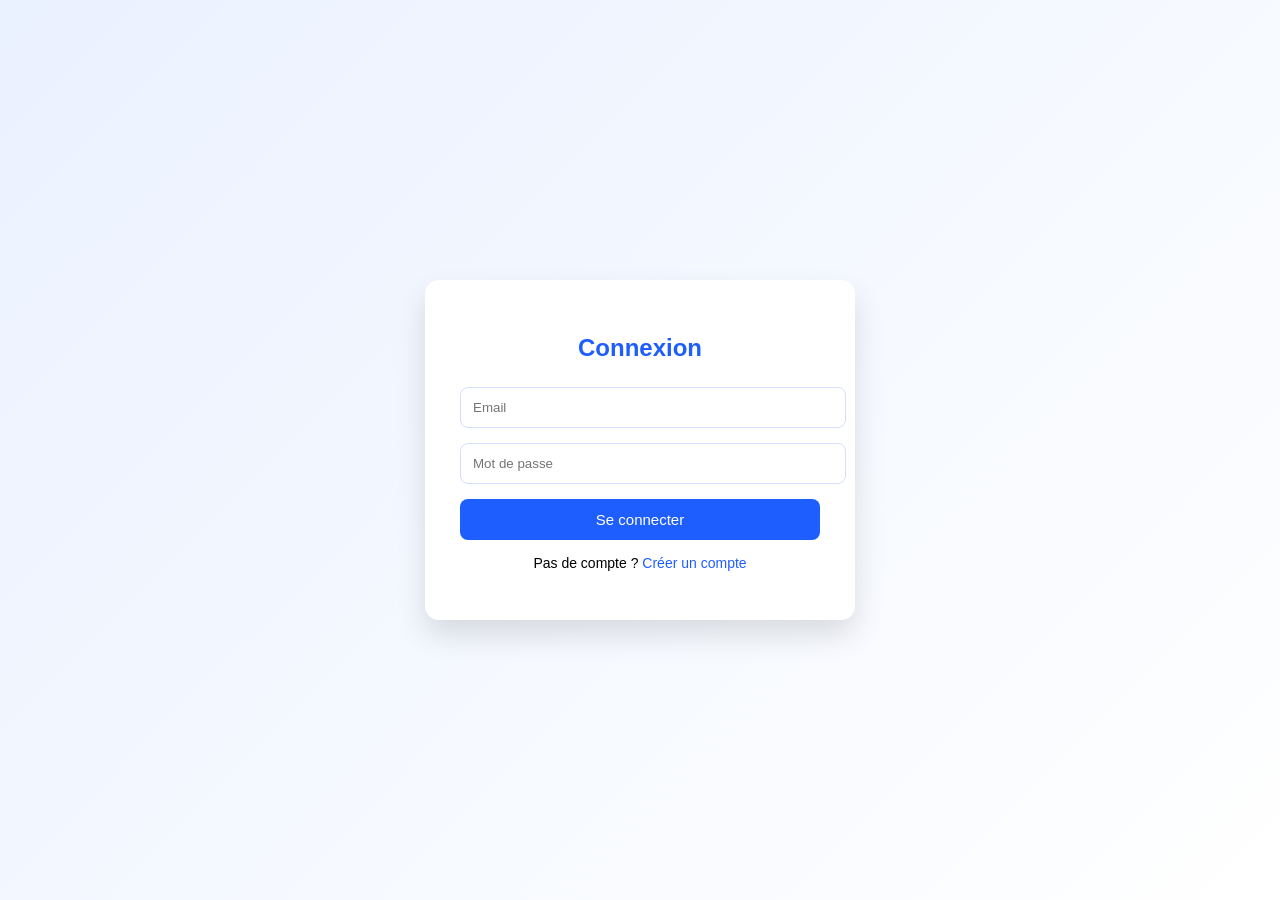
==== index.html @ e7df9c11 "Frontend UNILIFE mis à jour" ====
<!DOCTYPE html>
<html lang="fr">
<head>

<meta charset="UTF-8">

<meta
    name="viewport"
    content="width=device-width, initial-scale=1.0"
/>

<title>UNILIFE gestion des notes</title>

<link rel="stylesheet" href="style.css">

<link
    rel="stylesheet"
    href="https://cdnjs.cloudflare.com/ajax/libs/font-awesome/6.5.0/css/all.min.css"
/>

<script>
const token = localStorage.getItem("token");

if (!token) {
    window.location.href = "login.html";
}
</script>

</head>

<body>

<header class="header">

    <div class="header-left">
        <i class="fa-solid fa-chart-line"></i>
        <span>UNILIFE gestion des notes</span>
    </div>

    <div class="user-box">

        <button
            class="theme-btn"
            onclick="toggleTheme()"
            title="Changer le thème"
        >
            <i class="fa-solid fa-moon"></i>
        </button>

        <div class="user-info">
            <i class="fa-solid fa-user"></i>
            <span id="userInfo">Loading...</span>
        </div>

        <button
            class="logout-btn"
            onclick="logout()"
            title="Déconnexion"
        >
            <i class="fa-solid fa-right-from-bracket"></i>
        </button>

    </div>

</header>

<div class="container">

    <div class="card">

        <h3>
            <i class="fa-solid fa-school"></i>
            Class / Classe
        </h3>

        <input
            type="text"
            id="className"
            placeholder="Ex: PremiereA4"
        >

        <h3>
            <i class="fa-solid fa-user-graduate"></i>
            Student / Élève
        </h3>

        <input
            type="text"
            id="studentName"
            placeholder="Ex: Wilfried Momene"
        >

        <input
            type="number"
            id="totalSubjects"
            placeholder="Nombre de matières"
            min="1"
        >

        <button onclick="generateSubjects()">
            <i class="fa-solid fa-wand-magic-sparkles"></i>
            Générer
        </button>

        <button onclick="resetAll()">
            <i class="fa-solid fa-rotate"></i>
            Réinitialiser
        </button>

    </div>

    <div id="subjectsContainer"></div>

    <div class="card">

        <h3>
            <i class="fa-solid fa-chart-pie"></i>
            Résultat
        </h3>

        <div id="result"></div>

        <button onclick="calculate()">
            <i class="fa-solid fa-calculator"></i>
            Calculer
        </button>

        <button
            id="saveBtn"
            onclick="saveResult()"
            style="display:none;"
        >
            <i class="fa-solid fa-floppy-disk"></i>
            Sauvegarder
        </button>

    </div>

</div>
    </div> <!-- Fin du container -->

    <!-- ====================== FOOTER ====================== -->
        </div> <!-- Fin container -->

    <!-- ====================== FOOTER PROFESSIONNEL ====================== -->
    <footer class="footer">
        <div class="footer-container">
            <div class="footer-info">
                <h3>UNILIFE</h3>
                <p>Gestion des notes scolaires</p>
            </div>

            <div class="footer-contact">
                <h4>Contactez-nous</h4>
                <a href="tel:+237675558203" class="contact-link">
                    <i class="fa-solid fa-phone"></i>
                    +237 675 558 203
                </a>
                <a href="mailto:momenewilfried@gmail.com" class="contact-link">
                    <i class="fa-solid fa-envelope"></i>
                    momenewilfried@gmail.com
                </a>
            </div>

            <div class="footer-copyright">
                <p>&copy; Mai 2026 UNILIFE - Tous droits réservés</p>
                <p>Développé par <strong>Wilfried Momene</strong></p>
            </div>
        </div>
    </footer>

    <script src="dashboard.js"></script>
</body>
</html>

    <script src="dashboard.js"></script>
</body>
</html>

<script src="dashboard.js"></script>

</body>
</html>
---- style.css ----
/* =========================
   LIGHT THEME
========================= */
:root {
    --bg: #f1f5f9;
    --card: #ffffff;
    --text: #111827;
    --primary: #2563eb;
    --danger: #ef4444;
    --shadow: rgba(0,0,0,0.1);

    --input-bg: #ffffff;
    --input-border: #d1d5db;

    --subject-bg: #f8fafc;
}

/* =========================
   DARK THEME
========================= */
[data-theme="dark"] {
    --bg: #0f172a;
    --card: #1e293b;
    --text: #f1f5f9;
    --primary: #3b82f6;
    --danger: #ef4444;
    --shadow: rgba(0,0,0,0.4);

    --input-bg: #334155;
    --input-border: #475569;

    --subject-bg: #273549;
}

/* =========================
   BODY
========================= */
body {
    font-family: 'Segoe UI', sans-serif;
    margin: 0;
    padding: 0;
    background: var(--bg);
    color: var(--text);
    transition: all 0.3s ease;
}

/* =========================
   HEADER
========================= */
header {
    background: var(--primary);
    color: white;
    padding: 15px;
    text-align: center;
    font-size: 20px;

    display: flex;
    justify-content: space-between;
    align-items: center;
    flex-wrap: wrap;
    gap: 10px;
}

/* =========================
   USER BOX
========================= */
.user-box {
    display: flex;
    align-items: center;
    gap: 10px;
    flex-wrap: wrap;
}

/* =========================
   CONTAINER
========================= */
.container {
    width: 90%;
    max-width: 1200px;
    margin: auto;
    padding-bottom: 30px;
}

/* =========================
   CARD
========================= */
.card {
    background: var(--card);
    padding: 20px;
    margin-top: 20px;
    border-radius: 16px;
    box-shadow: 0 8px 20px var(--shadow);
    transition: all 0.3s ease;
}

/* =========================
   INPUTS
========================= */
input {
    padding: 12px;
    margin: 5px;
    width: 180px;

    border-radius: 8px;
    border: 1px solid var(--input-border);

    background: var(--input-bg);
    color: var(--text);

    outline: none;
    transition: all 0.3s ease;
}

input:focus {
    border-color: var(--primary);
    box-shadow: 0 0 6px rgba(37,99,235,0.3);
}

/* =========================
   BUTTONS
========================= */
button {
    padding: 10px 15px;
    margin-top: 10px;

    background: var(--primary);
    color: white;

    border: none;
    cursor: pointer;

    border-radius: 8px;
    transition: all 0.3s ease;
}

button:hover {
    transform: scale(1.03);
    opacity: 0.9;
}

/* =========================
   SUBJECT BLOCK
========================= */
.subject-block {
    display: flex;
    gap: 10px;
    align-items: center;

    background: var(--subject-bg);

    padding: 10px;
    margin-top: 10px;

    border-radius: 10px;
    transition: all 0.3s ease;
}

.subject-block input {
    width: 150px;
}

.subject-block button {
    background: var(--danger);
}

.subject-block button:hover {
    background: #dc2626;
}

/* =========================
   RESULT
========================= */
#result {
    font-size: 18px;
    margin-top: 10px;
    line-height: 1.8;
}

/* =========================
   RESPONSIVE TABLET
========================= */
@media (max-width: 768px) {

    header {
        flex-direction: column;
        text-align: center;
    }

    .container {
        width: 95%;
    }

    .card {
        padding: 15px;
    }

    input {
        width: 100%;
        max-width: 100%;
        box-sizing: border-box;
    }

    button {
        width: 100%;
        max-width: 100%;
    }

    .subject-block {
        flex-direction: column;
        align-items: stretch;
    }

    .subject-block input {
        width: 100%;
        box-sizing: border-box;
    }

    .subject-block button {
        width: 100%;
    }

    .user-box {
        justify-content: center;
    }
}

/* =========================
   RESPONSIVE MOBILE
========================= */
@media (max-width: 480px) {

    header {
        font-size: 16px;
        padding: 12px;
    }

    .card {
        border-radius: 12px;
    }

    #result {
        font-size: 16px;
    }

    button {
        font-size: 14px;
    }
}
/* =========================
   FOOTER PROFESSIONNEL
========================= */
.footer {
    background: linear-gradient(135deg, var(--primary), #1e40af);
    color: white;
    padding: 40px 20px 25px;
    margin-top: 50px;
    border-top: 4px solid rgba(255,255,255,0.2);
}

.footer-container {
    max-width: 1200px;
    margin: 0 auto;
    display: flex;
    flex-wrap: wrap;
    justify-content: space-between;
    align-items: center;
    gap: 30px;
    text-align: center;
}

.footer-info h3 {
    margin: 0 0 8px 0;
    font-size: 24px;
    font-weight: 700;
}

.footer-info p {
    margin: 0;
    opacity: 0.9;
}

.footer-contact h4 {
    margin-bottom: 12px;
    font-size: 18px;
}

.contact-link {
    display: flex;
    align-items: center;
    gap: 10px;
    color: white;
    text-decoration: none;
    margin: 8px 0;
    transition: all 0.3s ease;
    justify-content: center;
}

.contact-link:hover {
    color: #ffd700;
    transform: translateX(5px);
}

.contact-link i {
    font-size: 18px;
    width: 20px;
}

.footer-copyright {
    font-size: 14px;
    opacity: 0.85;
    line-height: 1.6;
}

/* ====================== RESPONSIVE ====================== */
@media (max-width: 768px) {
    .footer-container {
        flex-direction: column;
        gap: 25px;
    }
    
    .footer {
        padding: 35px 15px 20px;
    }
}
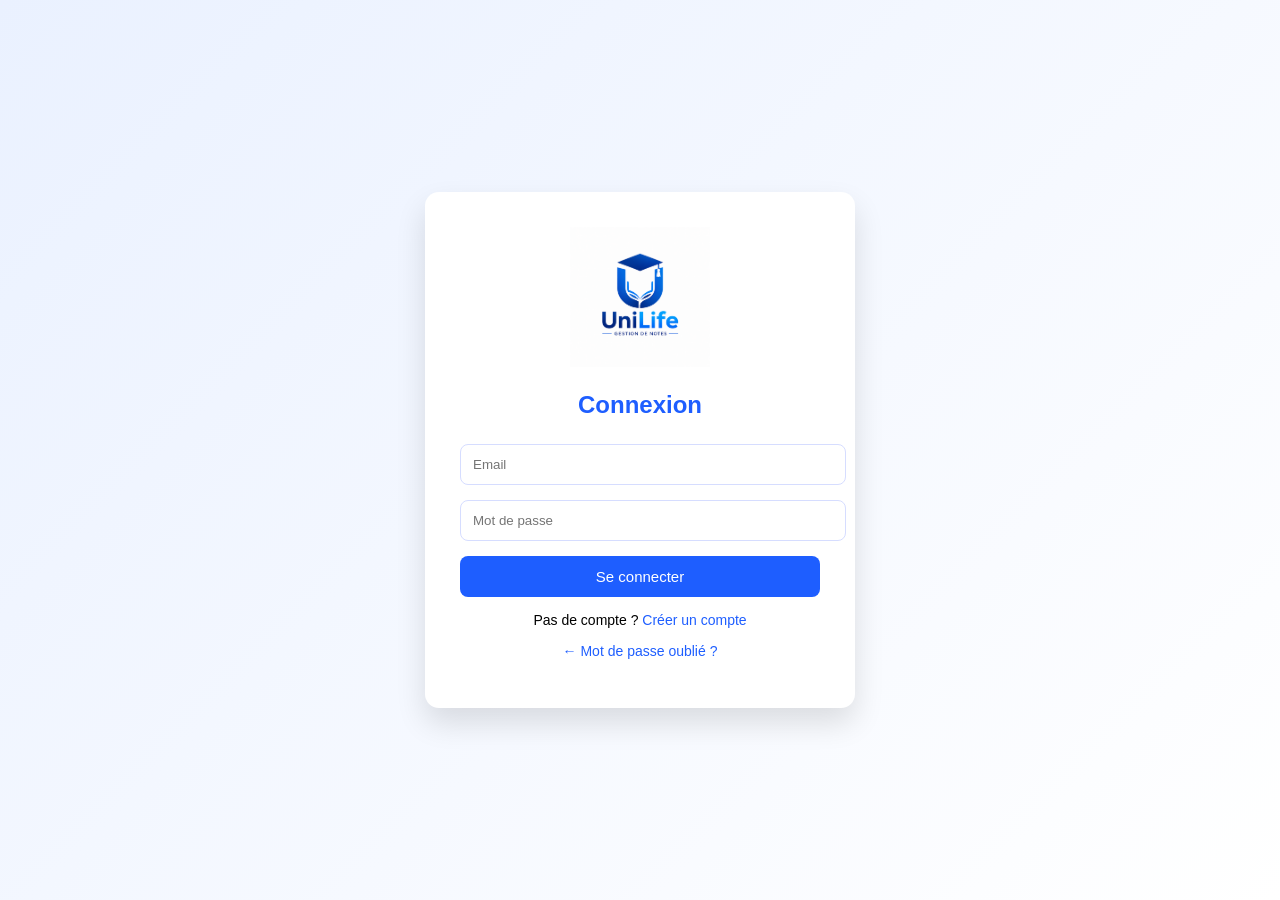
==== commit 7dfdd726: "Préparation PWA + connexion backend production" ====
--- a/index.html
+++ b/index.html
@@ -1,49 +1,35 @@
 <!DOCTYPE html>
 <html lang="fr">
 <head>
+    <meta charset="UTF-8">
+    <meta name="viewport" content="width=device-width, initial-scale=1.0">
+    <title>UNILIFE - Gestion des notes</title>
 
-<meta charset="UTF-8">
+    <link rel="manifest" href="/manifest.json">
+    <link rel="icon" href="/logo.png.png" type="image/png">
+    <link rel="apple-touch-icon" href="/logo.png.png">
+    <meta name="theme-color" content="#2563eb">
 
-<meta
-    name="viewport"
-    content="width=device-width, initial-scale=1.0"
-/>
+    <link rel="stylesheet" href="/style.css">
+    <link rel="stylesheet" href="https://cdnjs.cloudflare.com/ajax/libs/font-awesome/6.5.0/css/all.min.css">
 
-<title>UNILIFE gestion des notes</title>
+    <script>
+        const token = localStorage.getItem("token");
+        if (!token) window.location.href = "/login.html";
+    </script>
+</head>
+<body>
+    <!-- Ton header avec bouton Installer -->
+    <header class="header">
+        <div class="header-left">
+            <img src="/logo.png.png" alt="UNILIFE Logo" class="header-logo">
+            <div class="header-title">
+                <span class="main-title">UNILIFE</span>
+                <small>Gestion des notes</small>
+            </div>
+        </div>
 
-<link rel="stylesheet" href="style.css">
-
-<link
-    rel="stylesheet"
-    href="https://cdnjs.cloudflare.com/ajax/libs/font-awesome/6.5.0/css/all.min.css"
-/>
-
-<script>
-const token = localStorage.getItem("token");
-
-if (!token) {
-    window.location.href = "login.html";
-}
-</script>
-
-</head>
-
-<body>
-
-<header class="header">
-
-    <div class="header-left">
-        <i class="fa-solid fa-chart-line"></i>
-        <span>UNILIFE gestion des notes</span>
-    </div>
-
-    <div class="user-box">
-
-        <button
-            class="theme-btn"
-            onclick="toggleTheme()"
-            title="Changer le thème"
-        >
+        <button class="theme-btn" onclick="toggleTheme()" title="Changer le thème">
             <i class="fa-solid fa-moon"></i>
         </button>
 
@@ -52,132 +38,48 @@
             <span id="userInfo">Loading...</span>
         </div>
 
-        <button
-            class="logout-btn"
-            onclick="logout()"
-            title="Déconnexion"
-        >
+        <button class="logout-btn" onclick="logout()" title="Déconnexion">
             <i class="fa-solid fa-right-from-bracket"></i>
         </button>
 
+        <button id="installBtn" class="download-app-btn" style="display:none;" onclick="installApp()">
+            <i class="fa-solid fa-download"></i>
+            Installer l'application
+        </button>
+    </header>
+
+    <!-- Le reste de ton contenu (container, cards, etc.) reste IDENTIQUE -->
+    <div class="container">
+        <!-- ... copie tout ton contenu actuel ici ... -->
     </div>
 
-</header>
+    <footer class="footer"> <!-- ton footer --> </footer>
 
-<div class="container">
+    <script>
+        let deferredPrompt;
 
-    <div class="card">
+        window.addEventListener('beforeinstallprompt', (e) => {
+            e.preventDefault();
+            deferredPrompt = e;
+            document.getElementById('installBtn').style.display = 'inline-flex';
+        });
 
-        <h3>
-            <i class="fa-solid fa-school"></i>
-            Class / Classe
-        </h3>
+        async function installApp() {
+            if (deferredPrompt) {
+                deferredPrompt.prompt();
+                const { outcome } = await deferredPrompt.userChoice;
+                if (outcome === 'accepted') {
+                    document.getElementById('installBtn').style.display = 'none';
+                }
+                deferredPrompt = null;
+            }
+        }
 
-        <input
-            type="text"
-            id="className"
-            placeholder="Ex: PremiereA4"
-        >
+        if ('serviceWorker' in navigator) {
+            navigator.serviceWorker.register('/service-worker.js');
+        }
+    </script>
 
-        <h3>
-            <i class="fa-solid fa-user-graduate"></i>
-            Student / Élève
-        </h3>
-
-        <input
-            type="text"
-            id="studentName"
-            placeholder="Ex: Wilfried Momene"
-        >
-
-        <input
-            type="number"
-            id="totalSubjects"
-            placeholder="Nombre de matières"
-            min="1"
-        >
-
-        <button onclick="generateSubjects()">
-            <i class="fa-solid fa-wand-magic-sparkles"></i>
-            Générer
-        </button>
-
-        <button onclick="resetAll()">
-            <i class="fa-solid fa-rotate"></i>
-            Réinitialiser
-        </button>
-
-    </div>
-
-    <div id="subjectsContainer"></div>
-
-    <div class="card">
-
-        <h3>
-            <i class="fa-solid fa-chart-pie"></i>
-            Résultat
-        </h3>
-
-        <div id="result"></div>
-
-        <button onclick="calculate()">
-            <i class="fa-solid fa-calculator"></i>
-            Calculer
-        </button>
-
-        <button
-            id="saveBtn"
-            onclick="saveResult()"
-            style="display:none;"
-        >
-            <i class="fa-solid fa-floppy-disk"></i>
-            Sauvegarder
-        </button>
-
-    </div>
-
-</div>
-    </div> <!-- Fin du container -->
-
-    <!-- ====================== FOOTER ====================== -->
-        </div> <!-- Fin container -->
-
-    <!-- ====================== FOOTER PROFESSIONNEL ====================== -->
-    <footer class="footer">
-        <div class="footer-container">
-            <div class="footer-info">
-                <h3>UNILIFE</h3>
-                <p>Gestion des notes scolaires</p>
-            </div>
-
-            <div class="footer-contact">
-                <h4>Contactez-nous</h4>
-                <a href="tel:+237675558203" class="contact-link">
-                    <i class="fa-solid fa-phone"></i>
-                    +237 675 558 203
-                </a>
-                <a href="mailto:momenewilfried@gmail.com" class="contact-link">
-                    <i class="fa-solid fa-envelope"></i>
-                    momenewilfried@gmail.com
-                </a>
-            </div>
-
-            <div class="footer-copyright">
-                <p>&copy; Mai 2026 UNILIFE - Tous droits réservés</p>
-                <p>Développé par <strong>Wilfried Momene</strong></p>
-            </div>
-        </div>
-    </footer>
-
-    <script src="dashboard.js"></script>
-</body>
-</html>
-
-    <script src="dashboard.js"></script>
-</body>
-</html>
-
-<script src="dashboard.js"></script>
-
+    <script src="/dashboard.js"></script>
 </body>
 </html>
--- a/style.css
+++ b/style.css
@@ -138,6 +138,47 @@
     opacity: 0.9;
 }
 
+.download-pdf-btn {
+    display: inline-flex;
+    align-items: center;
+    gap: 10px;
+    margin-top: 10px;
+    padding: 12px 18px;
+    background: linear-gradient(135deg, #1e293b, #2563eb);
+    color: white;
+    font-weight: 600;
+    border: 1px solid rgba(255,255,255,0.18);
+    border-radius: 999px;
+    box-shadow: 0 18px 40px rgba(37, 99, 235, 0.18);
+    transition: transform 0.25s ease, box-shadow 0.25s ease, background 0.25s ease;
+}
+
+.download-pdf-btn:hover {
+    transform: translateY(-2px);
+    box-shadow: 0 22px 48px rgba(37, 99, 235, 0.26);
+    background: linear-gradient(135deg, #2563eb, #06b6d4);
+}
+
+.download-pdf-btn i {
+    font-size: 14px;
+}
+
+.result-box {
+    padding: 20px;
+    border-radius: 16px;
+    background: rgba(37, 99, 235, 0.08);
+    border: 1px solid rgba(37, 99, 235, 0.12);
+    box-shadow: 0 14px 30px rgba(15, 23, 42, 0.06);
+}
+
+.result-box p {
+    margin: 0 0 8px;
+}
+
+.result-box strong {
+    color: #0f172a;
+}
+
 /* =========================
    SUBJECT BLOCK
 ========================= */
@@ -321,4 +362,35 @@
     .footer {
         padding: 35px 15px 20px;
     }
+}
+/* =========================
+   LOGO HEADER
+========================= */
+.header-left {
+    display: flex;
+    align-items: center;
+    gap: 12px;
+}
+
+.header-logo {
+    width: 55px;
+    height: 55px;
+    object-fit: contain;
+}
+
+.header-title {
+    display: flex;
+    flex-direction: column;
+    line-height: 1.2;
+}
+
+.main-title {
+    font-size: 22px;
+    font-weight: bold;
+    color: white;
+}
+
+.header-title small {
+    font-size: 13px;
+    color: rgba(255,255,255,0.85);
 }
